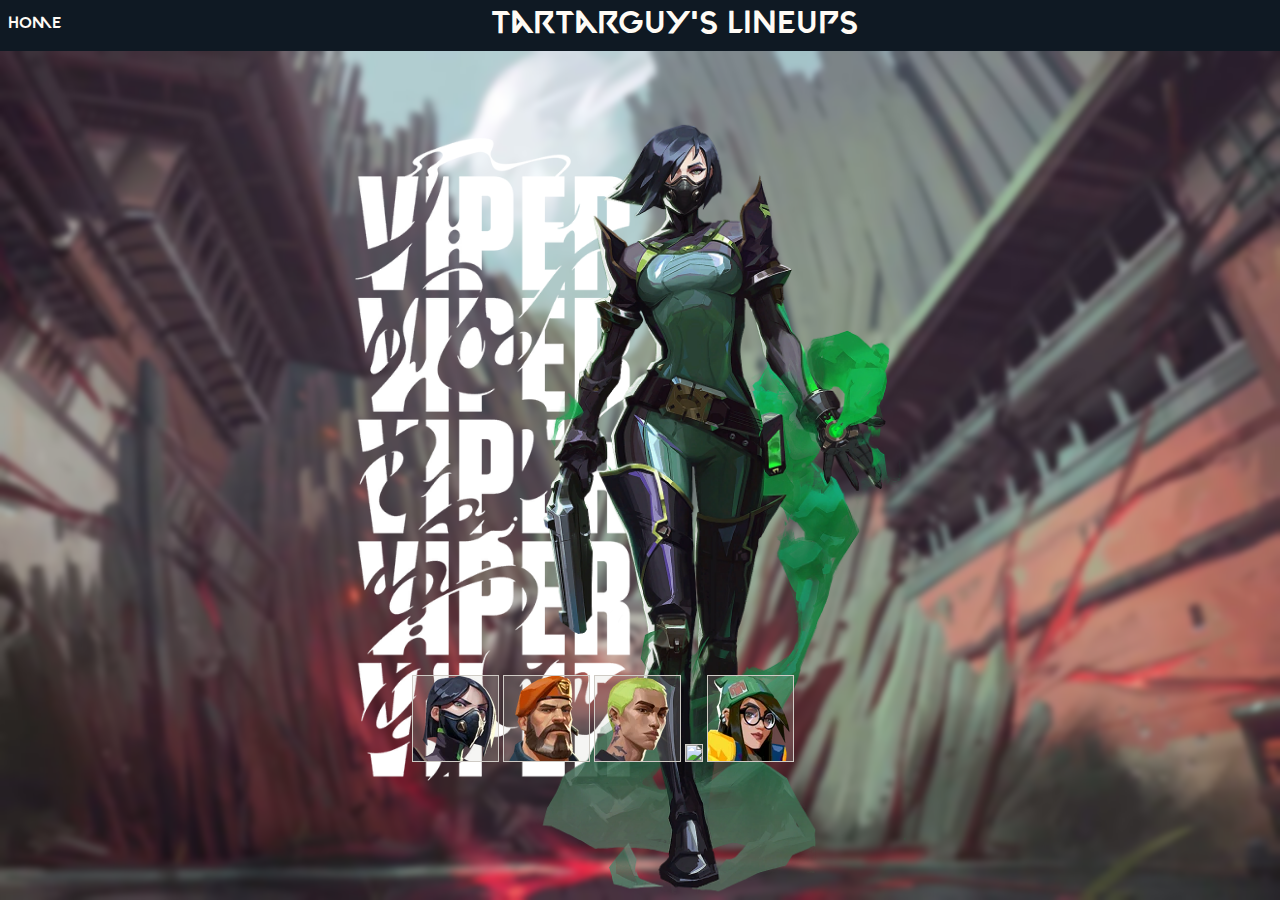
==== tartarguy's lineups/agentselect.html @ c0403fab "Add files via upload" ====
<!DOCTYPE html>
<html>
    <head>
        <meta charset="utf-8">
        <meta name="viewport" content="width=device-width">
        <title>Agent Select</title>
        <link href="agents.css" rel="stylesheet" type="text/css" />
        <link href="https://db.onlinewebfonts.com/c/500000b38ae43ab9a1b11372480b6b48?family=DINNextW1G-Bold" rel="stylesheet">
        <center><ul>
            <li style="float: left;line-height: 32px;"><a style="text-decoration: none;" href="index.html">Home</a></li>
            <li style="font-size: 32px;">Tartarguy's Lineups</li>
        </ul></center>
    </head>
    <body>
        <div class="blur"></div>
        
        <img id="textArt" src="backgroundText/Viper_Background_Text.webp" />
        <img id="agentArt" src="fullArt/Viper_Artwork_Full.webp" />
        <div id="agentContainer">
            <a onmouseover="changeAgent('Viper')" href="viper.html"><img class="headshot" src="icon/Viper_icon.webp"/></a>
            <a onmouseover="changeAgent('Brimstone')" href="brimstone.html"><img class="headshot" src="icon/Brimstone_icon.webp"/></a>
            <a onmouseover="changeAgent('Gekko')" href="gekko.html"><img class="headshot" src="icon/Gekko_icon.webp"/></a>
            <a onmouseover="changeAgent('KAYO')" href="kayo.html"><img class="headshot" src="icon/KAYO_icon.webp"/></a>
            <a onmouseover="changeAgent('Killjoy')" href="killjoy.html"><img class="headshot" src="icon/Killjoy_icon.webp"/></a>
        </div>
        <script src="agents.js"></script>
    </body>
</html>
---- tartarguy's lineups/agents.css ----
html {
    height: 100%;
    width: 100%;
  }
  
  .pop {
      display: none;
  }
  
  @font-face { font-family: Valorant; src: url('Valorant\ Font.ttf'); } 
  
  h1 {
    font-family: 'Valorant';
    background-color: #0F1923;
  }
  
  html {
    padding: 0px;
  }
  
  body {
    background-image: url("agentsbckgrnd.jpg");
    background-position: center;
    background-repeat: no-repeat;
    background-size: cover;
    padding: 0px;
    margin: 0px;
    color: #fffbf5;
    font-family: "DINNextW1G-Bold";
  }
  
  ul {
    width: 100vw;
    list-style-type: none;
    margin: 0;
    padding: 0;
    display: inline-block;
    background-color: #0F1923;
    color: #fffbf5;
    font-size: 16px;
    font-family: 'Valorant';
  }
  
  li {
    display: inline-block;
    padding: 8px;
    margin: 0px;
  }
  
  a:link { color: #fffbf5; }
  a:visited { text-decoration: none; color: #fffbf5; }
  a:hover { color: #cfcbc5; }
  a:active { text-decoration: none; color: #fffbf5; }

  .headshot {
    margin: 0px;
    width: 85px;
    border-radius: 0px;
    border: 0.5px solid #cfcbc5;
    background-color: rgba(207, 203, 197, 0.2);
    padding: 0px;
  }

  .headshot:hover {
    background-color: rgba(217, 213, 207, 0.3);
  }

  .blur {
    background: rgba(255, 255, 255, 0);
    backdrop-filter: blur(3px);
    height: calc(100vh - 51px);
    width: 100%;
  }

  #agentArt {
    height: 100vh;
    position: absolute;
    left: calc(50vw - 50vh);
    top: 0px;
  }

  #textArt {
    height: calc(100vh - 51px);
    position: absolute;
    left: calc(50vw - calc(calc(100vh - 51px) / 2));
    top: 51px;
  }

  #agentContainer {
    position: absolute;
    top: 75vh;
    left: calc(50vw - 228px);
    width: 456px;
  }

  @keyframes fadeOut {
    from {opacity: 1;}
    to {opacity: 0;}
  }

  @keyframes fadeIn {
    from {opacity: 0;}
    to {opacity: 1;}
  }

  .out {
    animation-name: fadeOut;
    animation-duration: 100ms;
  }

  .in {
    animation-name: fadeIn;
    animation-duration: 100ms;
  }

  .inText {
    animation-name: fadeIn;
    animation-duration: 600ms;
  }
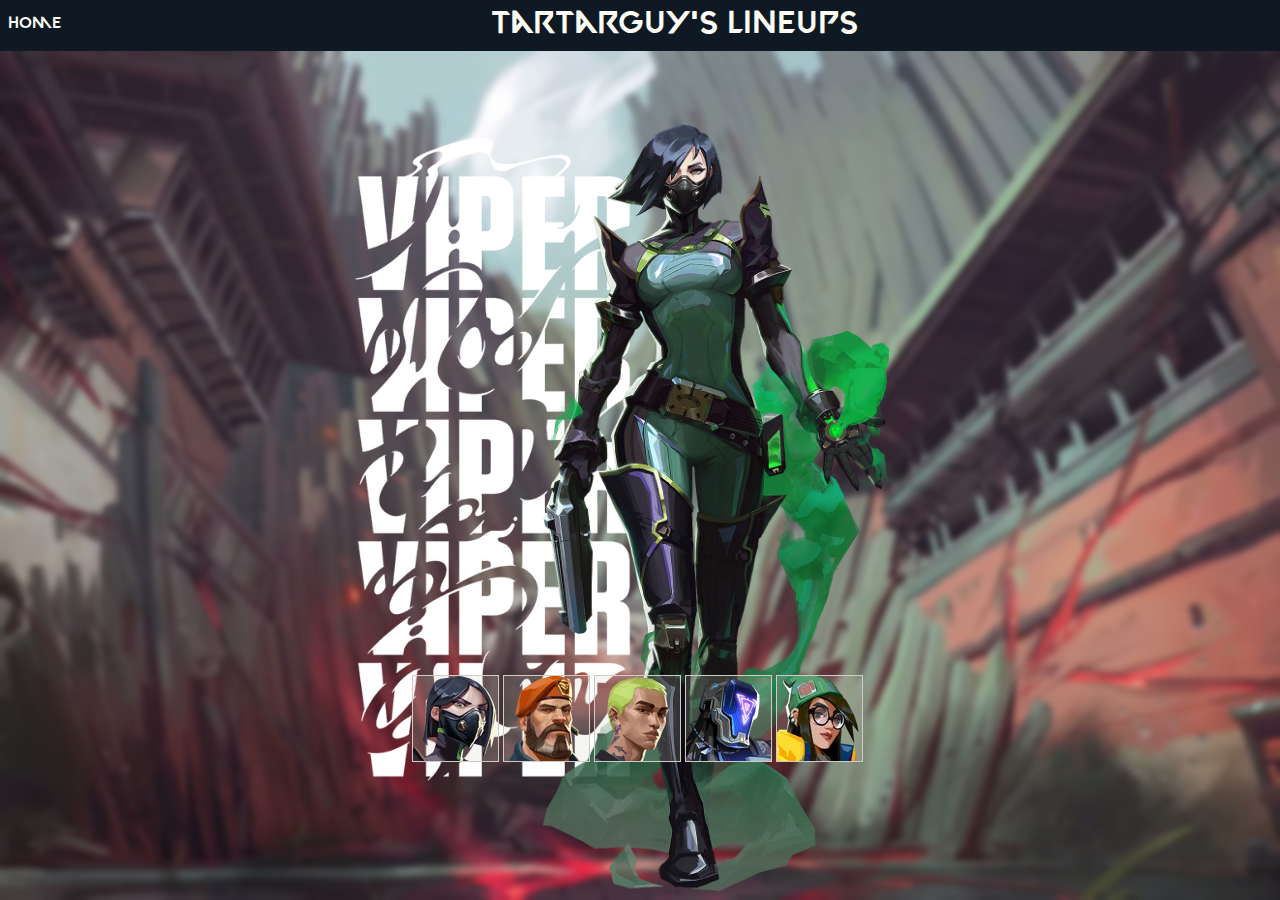
==== commit 7b2056a3: "Update agentselect.html to match kayo icon name" ====
--- a/tartarguy's lineups/agentselect.html
+++ b/tartarguy's lineups/agentselect.html
@@ -20,9 +20,9 @@
             <a onmouseover="changeAgent('Viper')" href="viper.html"><img class="headshot" src="icon/Viper_icon.webp"/></a>
             <a onmouseover="changeAgent('Brimstone')" href="brimstone.html"><img class="headshot" src="icon/Brimstone_icon.webp"/></a>
             <a onmouseover="changeAgent('Gekko')" href="gekko.html"><img class="headshot" src="icon/Gekko_icon.webp"/></a>
-            <a onmouseover="changeAgent('KAYO')" href="kayo.html"><img class="headshot" src="icon/KAYO_icon.webp"/></a>
+            <a onmouseover="changeAgent('KAYO')" href="kayo.html"><img class="headshot" src="icon/Kayo_icon.webp"/></a>
             <a onmouseover="changeAgent('Killjoy')" href="killjoy.html"><img class="headshot" src="icon/Killjoy_icon.webp"/></a>
         </div>
         <script src="agents.js"></script>
     </body>
-</html>+</html>
